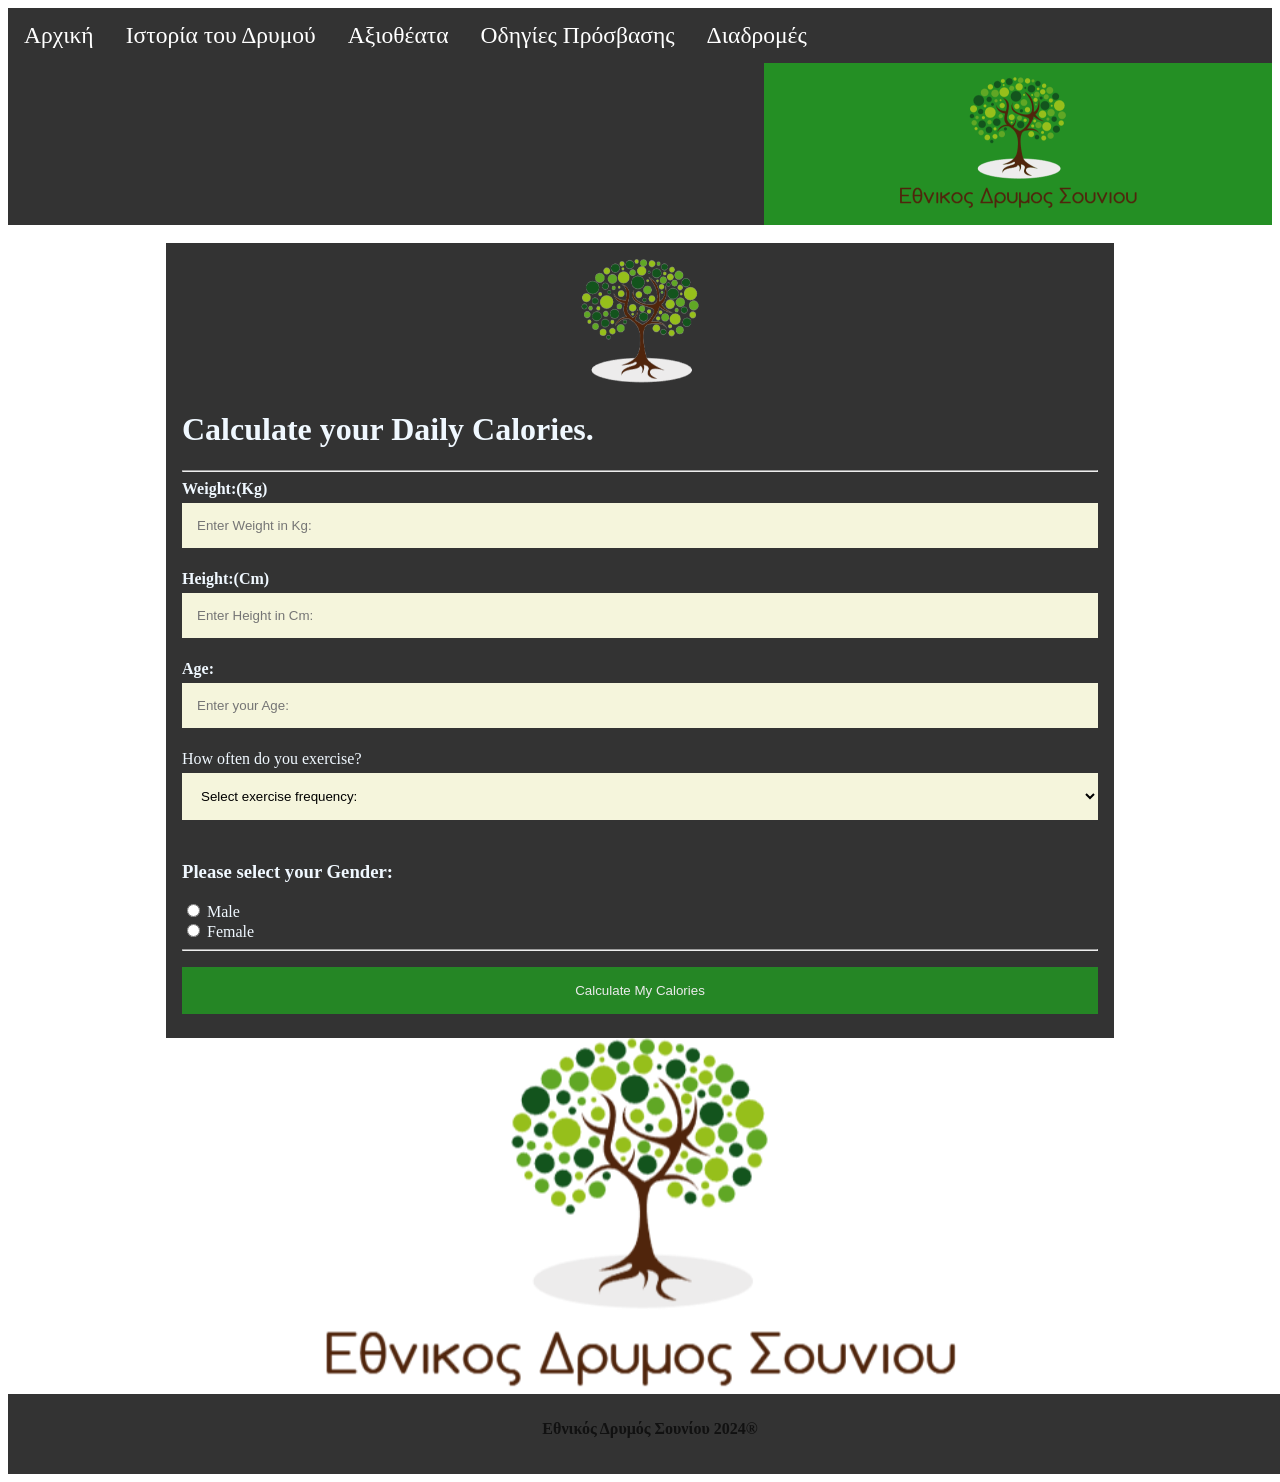
==== acess.html @ db8ca945 "Initial commit" ====
<!DOCTYPE html>
<html lang="en">

<head>
  <script src="calculate.js"></script>
  <script src="menu.js"></script>
  <link rel="icon" type="image/x-icon" href="pics/avocado.png">
  <link rel="stylesheet" href="styles/acess.css">
  <meta charset="UTF-8">
  <link rel="stylesheet" href="https://cdnjs.cloudflare.com/ajax/libs/font-awesome/4.7.0/css/font-awesome.min.css">
  <meta name="viewport" content="width=device-width, initial-scale=1.0">
  <title>Calculate Calories | YourNutritionist</title>
</head>

<body>
  <div class="topnav" id="myTopnav">
    <ul class="nav-links">
        <li><a class="active2" href="index.html">Αρχική</a></li>
        <li><a href="history.html">Ιστορία του Δρυμού</a></li>
        <li><a href="attractions.html">Αξιοθέατα</a></li>
        <li><a href="acess.html">Οδηγίες Πρόσβασης</a></li>
        <li><a href="paths.html"> Διαδρομές</a></li>
        <li style="float:right"><a class="active" href="index.html"> <img class="logo2" src="pics/logo.png"></a>
        </li>
        <li class="icon">
            <a onclick="myFunction()">
            <i class="fa fa-bars"></i>
            </a>
        </li>
    </ul>
</div>
  <br>

  <form id="calculationForm">
    <div class="container">
      <img src="pics/avocado.png">
      <h1>Calculate your Daily Calories.</h1>
      <hr>

      <label for="weight"><b>Weight:(Kg)</b></label>
      <input type="number" placeholder="Enter Weight in Kg:" name="weightData" id="weight" required>

      <label for="height"><b>Height:(Cm)</b></label>
      <input type="number" placeholder="Enter Height in Cm:" name="heightData" id="height" required>

      <label for="age"><b>Age:</b></label>
      <input type="number" placeholder="Enter your Age:" name="ageData" id="age" required>

      <label for="exercise">How often do you exercise?</label>
      <select id="exerciseId" name="exercise" required>
        <option value="" disabled selected>Select exercise frequency:</option>
        <option value="never">Never(0-1 days a week)</option>
        <option value="rarely">Rarely(1-2 days a week)</option>
        <option value="sometimes">Sometimes(3-4 days a week)</option>
        <option value="often">Often(5-6 days a week)</option>
        <option value="everyDay">Every Day(7 days a week)</option>
      </select>

      <h3>Please select your Gender:</h3>
      <input type="radio" id="maleId" name="gender" value="male">
      <label for="maleId">Male</label><br>

      <input type="radio" id="femaleId" name="gender" value="female">
      <label for="femaleId">Female</label><br>
      <div id="userInput"></div>
      <hr>

      <button onclick="return showInput()" class="registerbtn">Calculate My Calories</button>
    </div>
  </form>

  <img class="logo2" src="pics/logo.png">



  <footer>
    <p><b>Εθνικός Δρυμός Σουνίου 2024® </b><br></p>
  </footer>
</body>

</html>
---- styles/acess.css ----
@import url("responsive.css");

body {
    background-color: white;
    color: aliceblue;
}

p{
  color: #111;
}

ul > li {
  font-size:calc(0.9vw + 0.9vh);
}

.logo{
  padding-left: 10px;
  width: 50px;
  height: 4%;
}

select{
  box-sizing: border-box;
  width: 100%;
  padding: 15px;
  margin: 5px 0 22px 0;
  display: inline-block;
  border: none;
  background: beige;
}

ul {
    list-style-type: none;
    margin: 0;
    padding: 0;
    overflow: hidden;
    background-color: #333;
    
  }
        
  li {float: left;}
        
  li a {
    display: block;
    color: white;
    text-align: center;
    padding: 14px 16px;
    text-decoration: none;
    font-size:larger;
  }
        
        li a:hover:not(.active) {
          background-color: #248f24;
        }
        
  .active {
    background-color: #248f24;
    color: white;
  }

  
  /* Add padding to containers */
  .container {
    box-sizing: border-box;
    margin: auto;
    width: 75%;
    padding: 16px;
    background-color: #333;
  }
  
  /* Full-width input fields */
  input[type=number]{
    box-sizing: border-box;
    width: 100%;
    padding: 15px;
    margin: 5px 0 22px 0;
    display: inline-block;
    border: none;
    background: beige;
  }
  
  input[type=number]:focus{
    box-sizing: border-box;
    width: 100%;
    background-color: #ddd;
    outline: none;
  }

    /* Set a style for the submit button */
    .registerbtn {
        box-sizing: border-box;
        width: 95%;
        background-color: #248f24;
        color: white;
        padding: 16px 20px;
        margin: 8px 0;
        border: none;
        cursor: pointer;
        width: 100%;
        opacity: 0.9;
      }
      
      .registerbtn:hover {
        box-sizing: border-box;
        width: 100%;
        opacity: 1;
      }

      .logo{
        padding-left: 10px;
      }

      img{
        display: block;
        margin-left: auto;
        margin-right: auto;
        width: 33%;
      }

      footer {
        display: block;
        width: 100%;
        height: 60px;
        background-color: #333;
        color: white;
        text-align: center;
        padding: 10px;
      }

.logo2{
  width: 50%;
} 
  
.container > img{
  width: 10vw;
}
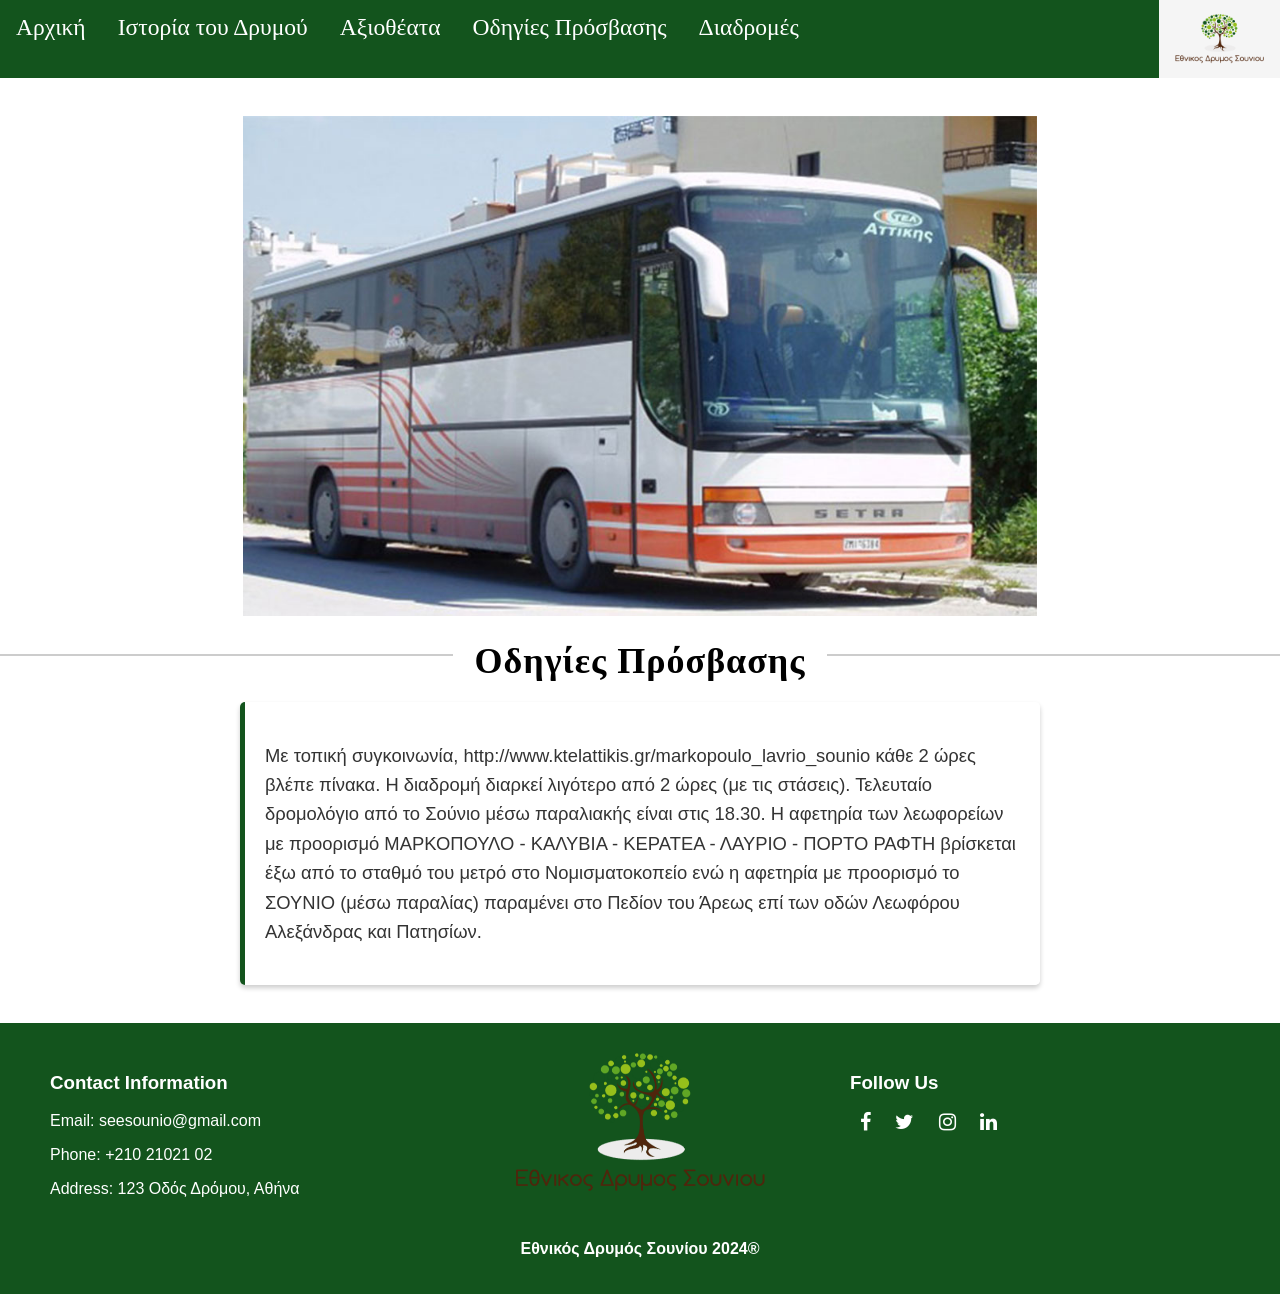
==== commit 969791da: "Final update?" ====
--- a/acess.html
+++ b/acess.html
@@ -30,52 +30,47 @@
     </ul>
 </div>
   <br>
-
-  <form id="calculationForm">
-    <div class="container">
-      <img src="pics/avocado.png">
-      <h1>Calculate your Daily Calories.</h1>
-      <hr>
-
-      <label for="weight"><b>Weight:(Kg)</b></label>
-      <input type="number" placeholder="Enter Weight in Kg:" name="weightData" id="weight" required>
-
-      <label for="height"><b>Height:(Cm)</b></label>
-      <input type="number" placeholder="Enter Height in Cm:" name="heightData" id="height" required>
-
-      <label for="age"><b>Age:</b></label>
-      <input type="number" placeholder="Enter your Age:" name="ageData" id="age" required>
-
-      <label for="exercise">How often do you exercise?</label>
-      <select id="exerciseId" name="exercise" required>
-        <option value="" disabled selected>Select exercise frequency:</option>
-        <option value="never">Never(0-1 days a week)</option>
-        <option value="rarely">Rarely(1-2 days a week)</option>
-        <option value="sometimes">Sometimes(3-4 days a week)</option>
-        <option value="often">Often(5-6 days a week)</option>
-        <option value="everyDay">Every Day(7 days a week)</option>
-      </select>
-
-      <h3>Please select your Gender:</h3>
-      <input type="radio" id="maleId" name="gender" value="male">
-      <label for="maleId">Male</label><br>
-
-      <input type="radio" id="femaleId" name="gender" value="female">
-      <label for="femaleId">Female</label><br>
-      <div id="userInput"></div>
-      <hr>
-
-      <button onclick="return showInput()" class="registerbtn">Calculate My Calories</button>
-    </div>
-  </form>
-
-  <img class="logo2" src="pics/logo.png">
+  <img class="centerImage" src="pics/KTEL.jpg"></a>
+  <div class="artTitle">
+      <h1>Οδηγίες Πρόσβασης</h1>
+  </div>
+  <div class="articleTextBox">
+      <p>
+        Με τοπική συγκοινωνία, http://www.ktelattikis.gr/markopoulo_lavrio_sounio 
+        κάθε 2 ώρες βλέπε πίνακα. Η διαδρομή διαρκεί λιγότερο από 2 ώρες 
+        (με τις στάσεις). Τελευταίο δρομολόγιο από το Σούνιο μέσω παραλιακής είναι 
+        στις 18.30. Η αφετηρία των λεωφορείων με προορισμό 
+        ΜΑΡΚΟΠΟΥΛΟ - ΚΑΛΥΒΙΑ - ΚΕΡΑΤΕΑ - ΛΑΥΡΙΟ - ΠΟΡΤΟ ΡΑΦΤΗ βρίσκεται 
+        έξω από το σταθμό του μετρό στο Νομισματοκοπείο ενώ η αφετηρία με προορισμό 
+        το ΣΟΥΝΙΟ (μέσω παραλίας) παραμένει στο Πεδίον του Άρεως επί των οδών 
+        Λεωφόρου Αλεξάνδρας και Πατησίων.
+      </p>
+  </div>
 
 
 
+  <br>
   <footer>
+    <div class="footer-container">
+        <div class="footer-column contact-info">
+            <h3>Contact Information</h3>
+            <p>Email: seesounio@gmail.com</p>
+            <p>Phone: +210 21021 02</p>
+            <p>Address: 123 Οδός Δρόμου, Αθήνα</p>
+        </div>
+        <div class="footer-column footer-logo">
+            <img src="pics/logo.png" alt="Website Logo">
+        </div>
+        <div class="footer-column social-media">
+            <h3>Follow Us</h3>
+            <a href="https://www.facebook.com" target="_blank" class="fa fa-facebook"></a>
+            <a href="https://www.twitter.com" target="_blank" class="fa fa-twitter"></a>
+            <a href="https://www.instagram.com" target="_blank" class="fa fa-instagram"></a>
+            <a href="https://www.linkedin.com" target="_blank" class="fa fa-linkedin"></a>
+        </div>
+    </div>
     <p><b>Εθνικός Δρυμός Σουνίου 2024® </b><br></p>
-  </footer>
+</footer>
 </body>
 
 </html>
--- a/styles/acess.css
+++ b/styles/acess.css
@@ -1,136 +1,154 @@
 @import url("responsive.css");
 
-body {
-    background-color: white;
-    color: aliceblue;
+* {
+  box-sizing: border-box;
 }
 
-p{
-  color: #111;
+body {
+    margin: 0;
+    padding: 0;
+    font-family: Baskerville, "Baskerville Old Face", "Hoefler Text", Garamond, "Times New Roman", serif;
 }
+
+h1 {
+  text-align: center;
+}
+
+img{display: block;
+    max-width: 100%;
+    margin-left: auto;
+    margin-right: auto;}
 
 ul > li {
   font-size:calc(0.9vw + 0.9vh);
 }
 
-.logo{
-  padding-left: 10px;
-  width: 50px;
-  height: 4%;
+ul {
+  list-style-type: none;
+  margin: 0;
+  padding: 0;
+  overflow: hidden;
+  background-color: #13541d;
+  
 }
 
-select{
-  box-sizing: border-box;
-  width: 100%;
-  padding: 15px;
-  margin: 5px 0 22px 0;
-  display: inline-block;
-  border: none;
-  background: beige;
+  
+li {float: left;}
+      
+li a {
+  display: block;
+  color: white;
+  text-align: center;
+  padding: 14px 16px;
+  text-decoration: none;
+  font-size: larger;
+}
+      
+li a:hover:not(.active) {
+  background-color: #b2b2b2;
+}
+      
+.active {
+  color: white;
+  background-color:whitesmoke;
 }
 
-ul {
-    list-style-type: none;
-    margin: 0;
-    padding: 0;
-    overflow: hidden;
-    background-color: #333;
-    
-  }
-        
-  li {float: left;}
-        
-  li a {
-    display: block;
-    color: white;
-    text-align: center;
-    padding: 14px 16px;
-    text-decoration: none;
-    font-size:larger;
-  }
-        
-        li a:hover:not(.active) {
-          background-color: #248f24;
-        }
-        
-  .active {
-    background-color: #248f24;
-    color: white;
-  }
-
-  
-  /* Add padding to containers */
-  .container {
-    box-sizing: border-box;
-    margin: auto;
-    width: 75%;
-    padding: 16px;
-    background-color: #333;
-  }
-  
-  /* Full-width input fields */
-  input[type=number]{
-    box-sizing: border-box;
-    width: 100%;
-    padding: 15px;
-    margin: 5px 0 22px 0;
-    display: inline-block;
-    border: none;
-    background: beige;
-  }
-  
-  input[type=number]:focus{
-    box-sizing: border-box;
-    width: 100%;
-    background-color: #ddd;
-    outline: none;
-  }
-
-    /* Set a style for the submit button */
-    .registerbtn {
-        box-sizing: border-box;
-        width: 95%;
-        background-color: #248f24;
-        color: white;
-        padding: 16px 20px;
-        margin: 8px 0;
-        border: none;
-        cursor: pointer;
-        width: 100%;
-        opacity: 0.9;
-      }
-      
-      .registerbtn:hover {
-        box-sizing: border-box;
-        width: 100%;
-        opacity: 1;
-      }
-
-      .logo{
-        padding-left: 10px;
-      }
-
-      img{
-        display: block;
-        margin-left: auto;
-        margin-right: auto;
-        width: 33%;
-      }
-
-      footer {
-        display: block;
-        width: 100%;
-        height: 60px;
-        background-color: #333;
-        color: white;
-        text-align: center;
-        padding: 10px;
-      }
 
 .logo2{
-  width: 50%;
-} 
-  
-.container > img{
-  width: 10vw;
-}+  width:auto;
+  height: 5%;
+  max-height: 50px;
+}
+
+.centerImage {
+  height: 500px;
+  width: auto;
+  margin-top:  20px;
+}
+
+.artTitle h1 {
+  text-align:center;
+  font-size:36px; letter-spacing:1px;
+  display: grid;
+  grid-template-columns: 1fr auto 1fr;
+  grid-template-rows: 16px 0;
+  grid-gap: 22px;
+}
+
+.artTitle h1:after,.artTitle h1:before {
+  content: " ";
+  display: block;
+  border-bottom: 2px solid #ccc;
+ 
+}
+
+.articleTextBox {
+  margin: 20px;
+  padding: 20px;
+  background-color: rgba(255, 255, 255, 0.9); /* 90% opacity */
+  border-left: 5px solid #13541d;
+  border-radius: 5px;
+  box-shadow: 0 3px 5px rgba(0, 0, 0, 0.2);
+  max-width: 800px;
+  margin-left: auto;
+  margin-right: auto;
+  font-size: 1.15rem;
+  line-height: 1.6;
+  font-family: 'Roboto', sans-serif;
+  color: #333;
+}
+
+/* General Footer Styles */
+footer {
+  background-color: #13541d;
+  color: white;
+  text-align: center;
+  padding: 20px;
+  font-family: 'Arial', sans-serif;
+}
+
+.footer-container {
+  display: flex;
+  justify-content: space-between;
+  flex-wrap: wrap;
+  max-width: 1200px;
+  margin: 0 auto;
+}
+
+.footer-column {
+  flex: 1;
+  margin: 10px;
+  min-width: 200px;
+}
+
+.contact-info, .social-media {
+  text-align: left;
+}
+
+.footer-logo img {
+  max-width: 250px;
+}
+
+.social-media a {
+  color: white;
+  margin: 0 10px;
+  text-decoration: none;
+  font-size: 20px;
+}
+
+.social-media a:hover {
+  color: #b2b2b2;
+}
+
+@media screen and (max-width: 600px) {
+  .footer-container {
+    flex-direction: column;
+    text-align: center;
+  }
+  .footer-column {
+    margin: 10px 0;
+  }
+}
+
+
+
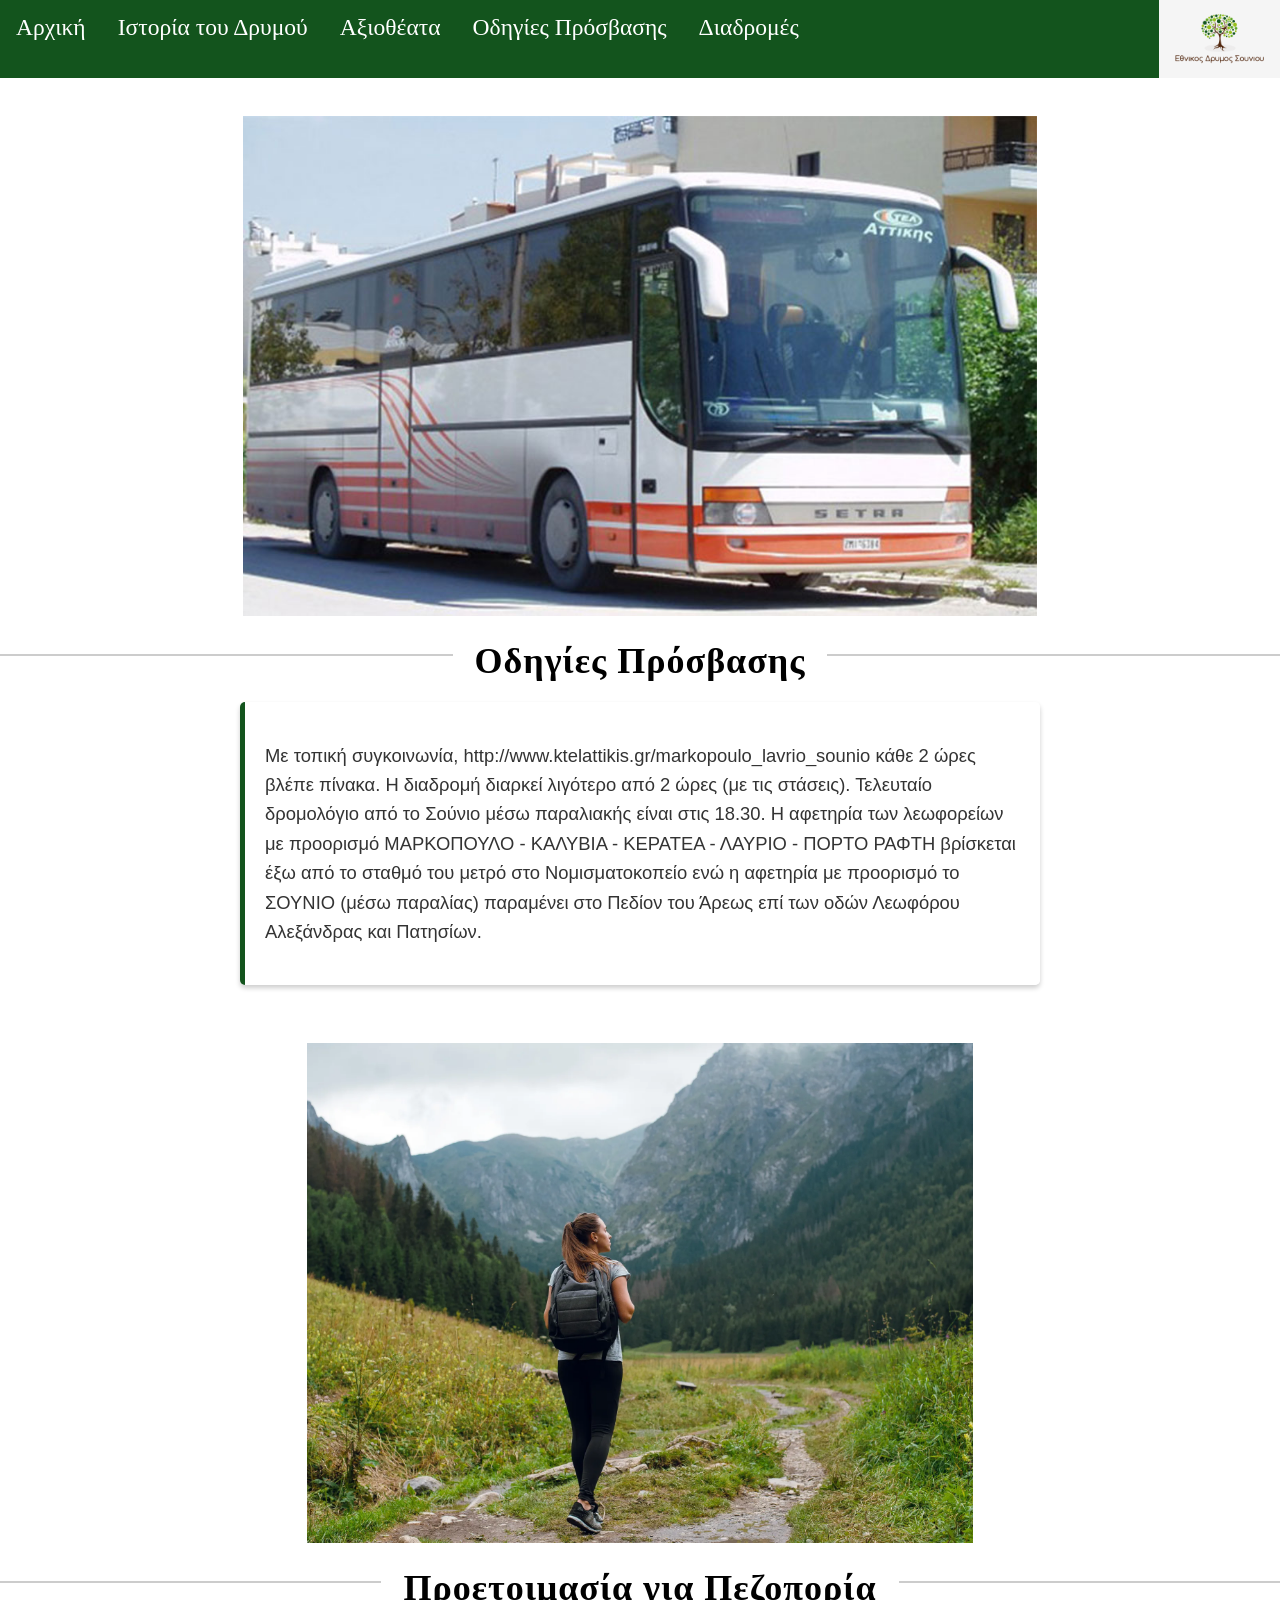
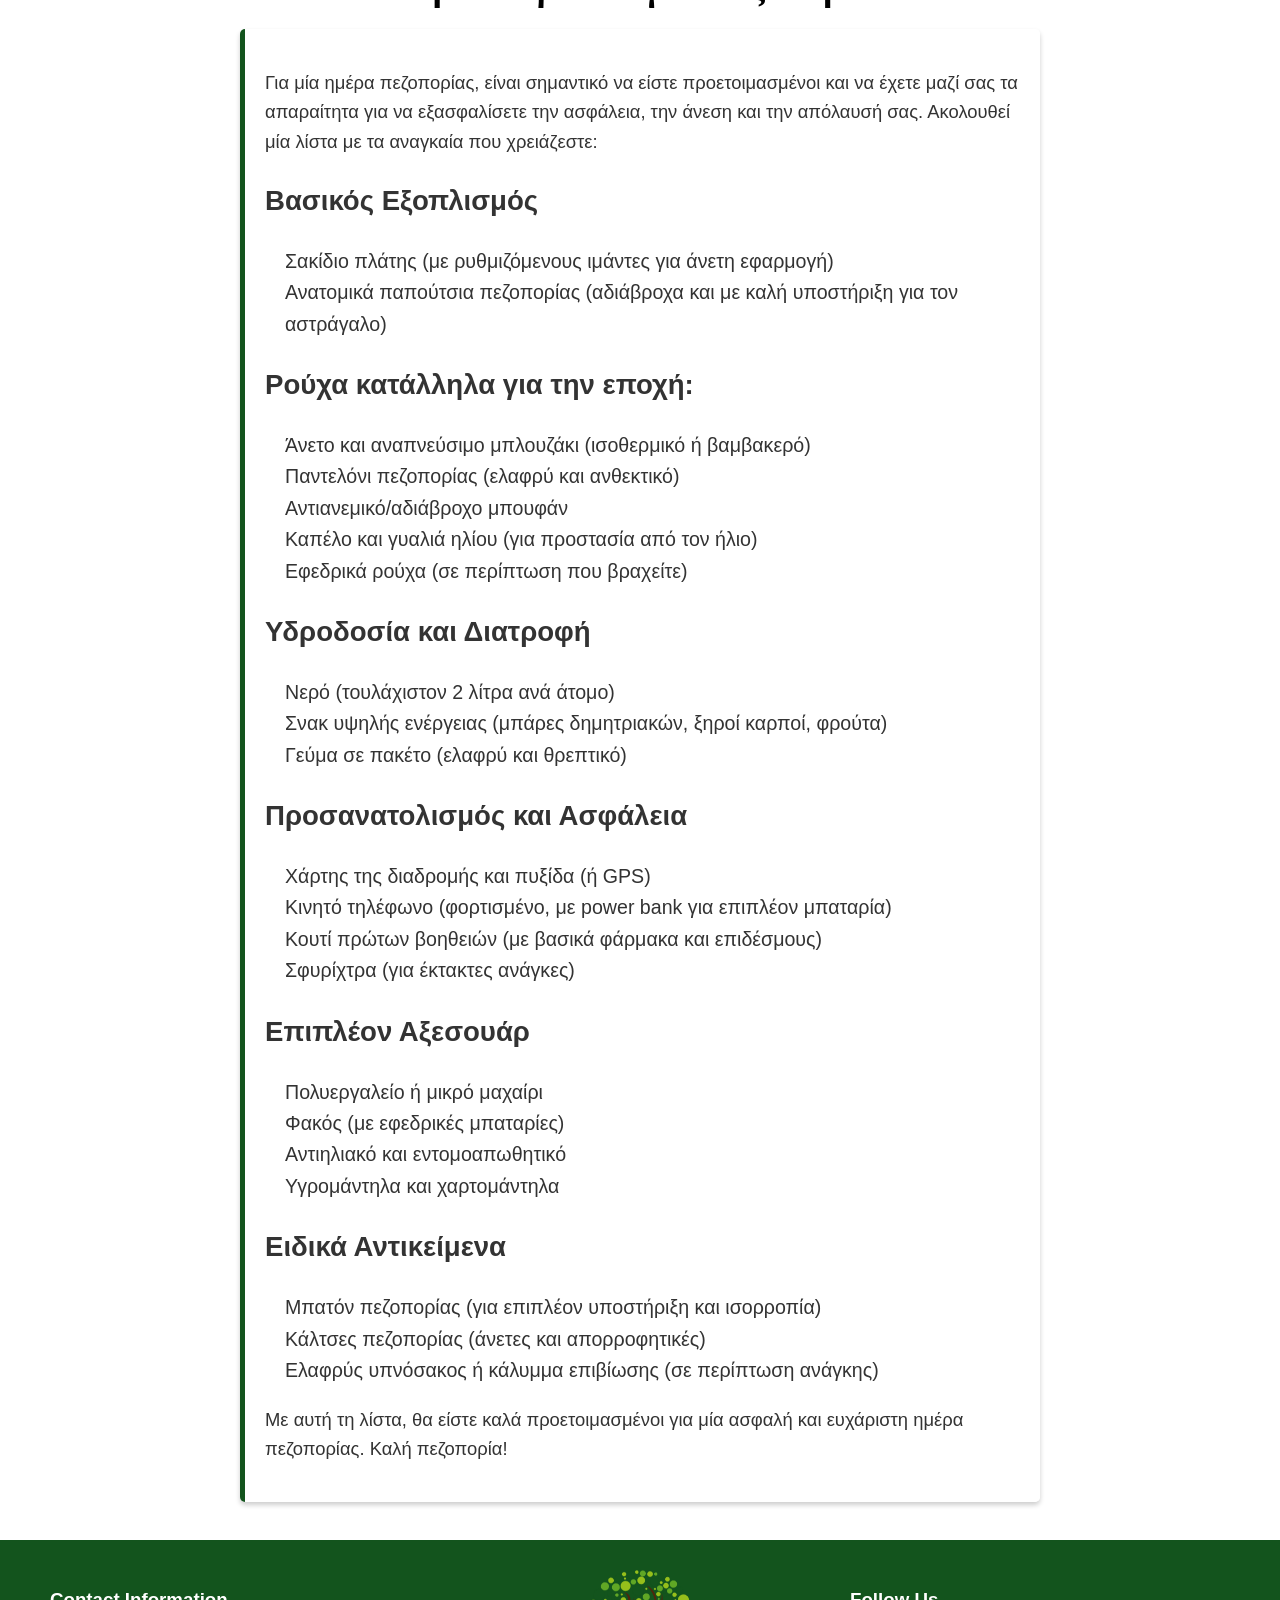
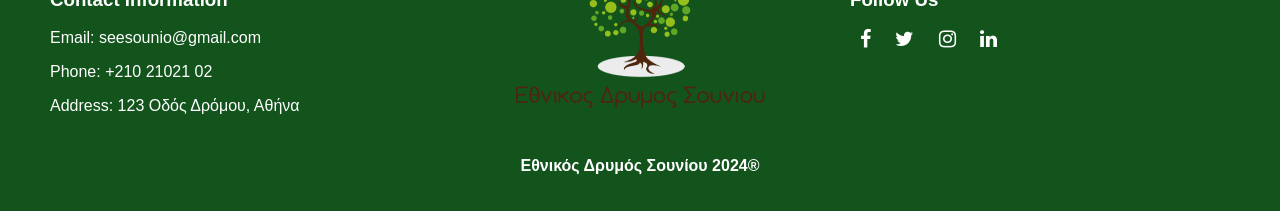
==== commit ead3f62d: "its never over" ====
--- a/acess.html
+++ b/acess.html
@@ -2,7 +2,6 @@
 <html lang="en">
 
 <head>
-  <script src="calculate.js"></script>
   <script src="menu.js"></script>
   <link rel="icon" type="image/x-icon" href="pics/avocado.png">
   <link rel="stylesheet" href="styles/acess.css">
@@ -47,6 +46,63 @@
       </p>
   </div>
 
+  <br>
+
+  <img class="centerImage" src="pics/essentials.png"></a>
+  <div class="artTitle">
+      <h1>Προετοιμασία για Πεζοπορία</h1>
+  </div>
+  <div class="articleTextBox">
+    <p>Για μία ημέρα πεζοπορίας, είναι σημαντικό να είστε προετοιμασμένοι και να έχετε μαζί σας τα απαραίτητα για να εξασφαλίσετε την ασφάλεια, την άνεση και την απόλαυσή σας. Ακολουθεί μία λίστα με τα αναγκαία που χρειάζεστε:</p>
+
+    <h2>Βασικός Εξοπλισμός</h2>
+    <ul>
+        <li>Σακίδιο πλάτης (με ρυθμιζόμενους ιμάντες για άνετη εφαρμογή)</li>
+        <li>Ανατομικά παπούτσια πεζοπορίας (αδιάβροχα και με καλή υποστήριξη για τον αστράγαλο)</li>
+    </ul>
+
+    <h2>Ρούχα κατάλληλα για την εποχή:</h2>
+    <ul>
+        <li>Άνετο και αναπνεύσιμο μπλουζάκι (ισοθερμικό ή βαμβακερό)</li>
+        <li>Παντελόνι πεζοπορίας (ελαφρύ και ανθεκτικό)</li>
+        <li>Αντιανεμικό/αδιάβροχο μπουφάν</li>
+        <li>Καπέλο και γυαλιά ηλίου (για προστασία από τον ήλιο)</li>
+        <li>Εφεδρικά ρούχα (σε περίπτωση που βραχείτε)</li>
+    </ul>
+
+    <h2>Υδροδοσία και Διατροφή</h2>
+    <ul>
+        <li>Νερό (τουλάχιστον 2 λίτρα ανά άτομο)</li>
+        <li>Σνακ υψηλής ενέργειας (μπάρες δημητριακών, ξηροί καρποί, φρούτα)</li>
+        <li>Γεύμα σε πακέτο (ελαφρύ και θρεπτικό)</li>
+    </ul>
+
+    <h2>Προσανατολισμός και Ασφάλεια</h2>
+    <ul>
+        <li>Χάρτης της διαδρομής και πυξίδα (ή GPS)</li>
+        <li>Κινητό τηλέφωνο (φορτισμένο, με power bank για επιπλέον μπαταρία)</li>
+        <li>Κουτί πρώτων βοηθειών (με βασικά φάρμακα και επιδέσμους)</li>
+        <li>Σφυρίχτρα (για έκτακτες ανάγκες)</li>
+    </ul>
+
+    <h2>Επιπλέον Αξεσουάρ</h2>
+    <ul>
+        <li>Πολυεργαλείο ή μικρό μαχαίρι</li>
+        <li>Φακός (με εφεδρικές μπαταρίες)</li>
+        <li>Αντιηλιακό και εντομοαπωθητικό</li>
+        <li>Υγρομάντηλα και χαρτομάντηλα</li>
+    </ul>
+
+    <h2>Ειδικά Αντικείμενα</h2>
+    <ul>
+        <li>Μπατόν πεζοπορίας (για επιπλέον υποστήριξη και ισορροπία)</li>
+        <li>Κάλτσες πεζοπορίας (άνετες και απορροφητικές)</li>
+        <li>Ελαφρύς υπνόσακος ή κάλυμμα επιβίωσης (σε περίπτωση ανάγκης)</li>
+    </ul>
+
+    <p>Με αυτή τη λίστα, θα είστε καλά προετοιμασμένοι για μία ασφαλή και ευχάριστη ημέρα πεζοπορίας. Καλή πεζοπορία!</p>
+  </div>
+
 
 
   <br>
--- a/styles/acess.css
+++ b/styles/acess.css
@@ -151,4 +151,13 @@
 }
 
 
+.articleTextBox ul {
+  list-style-type: disc;
+  margin-left: 20px;
+  background-color: white;
+}
 
+.articleTextBox li {
+  float: none;
+  display: list-item;
+}
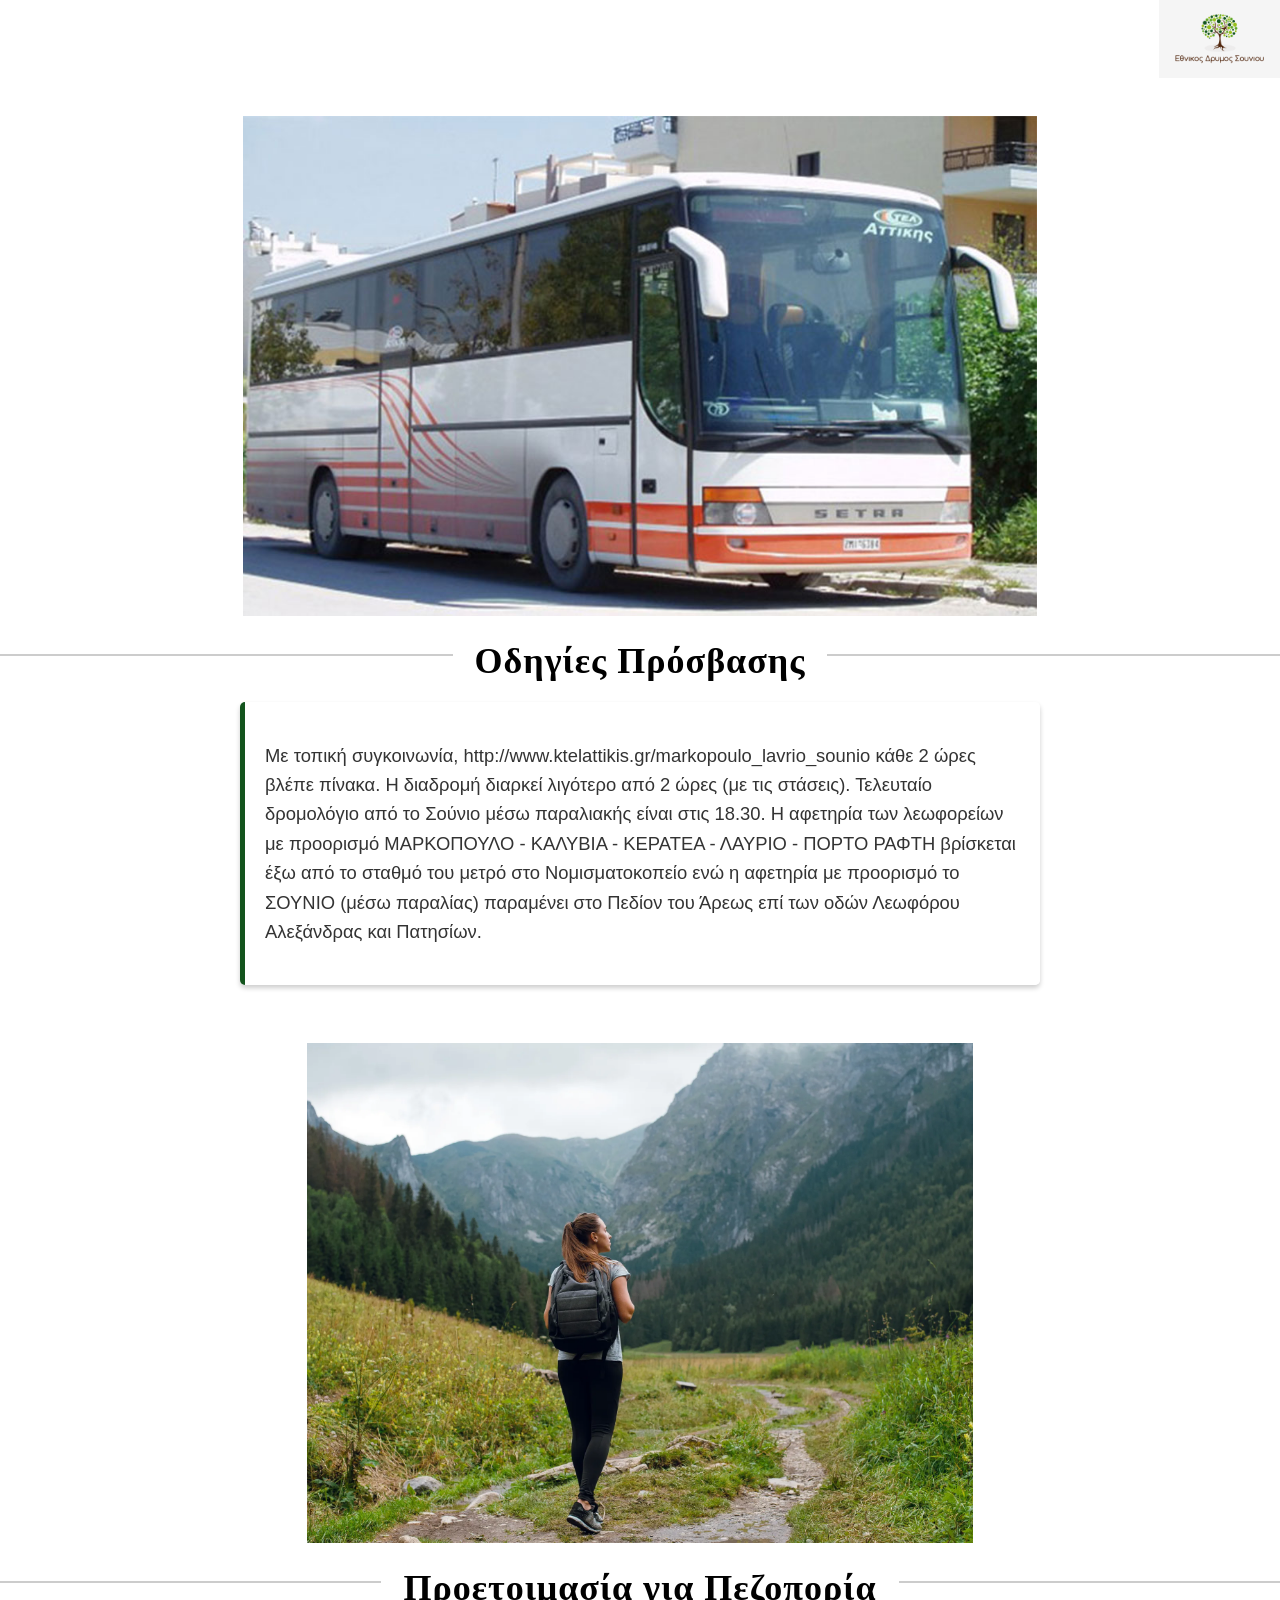
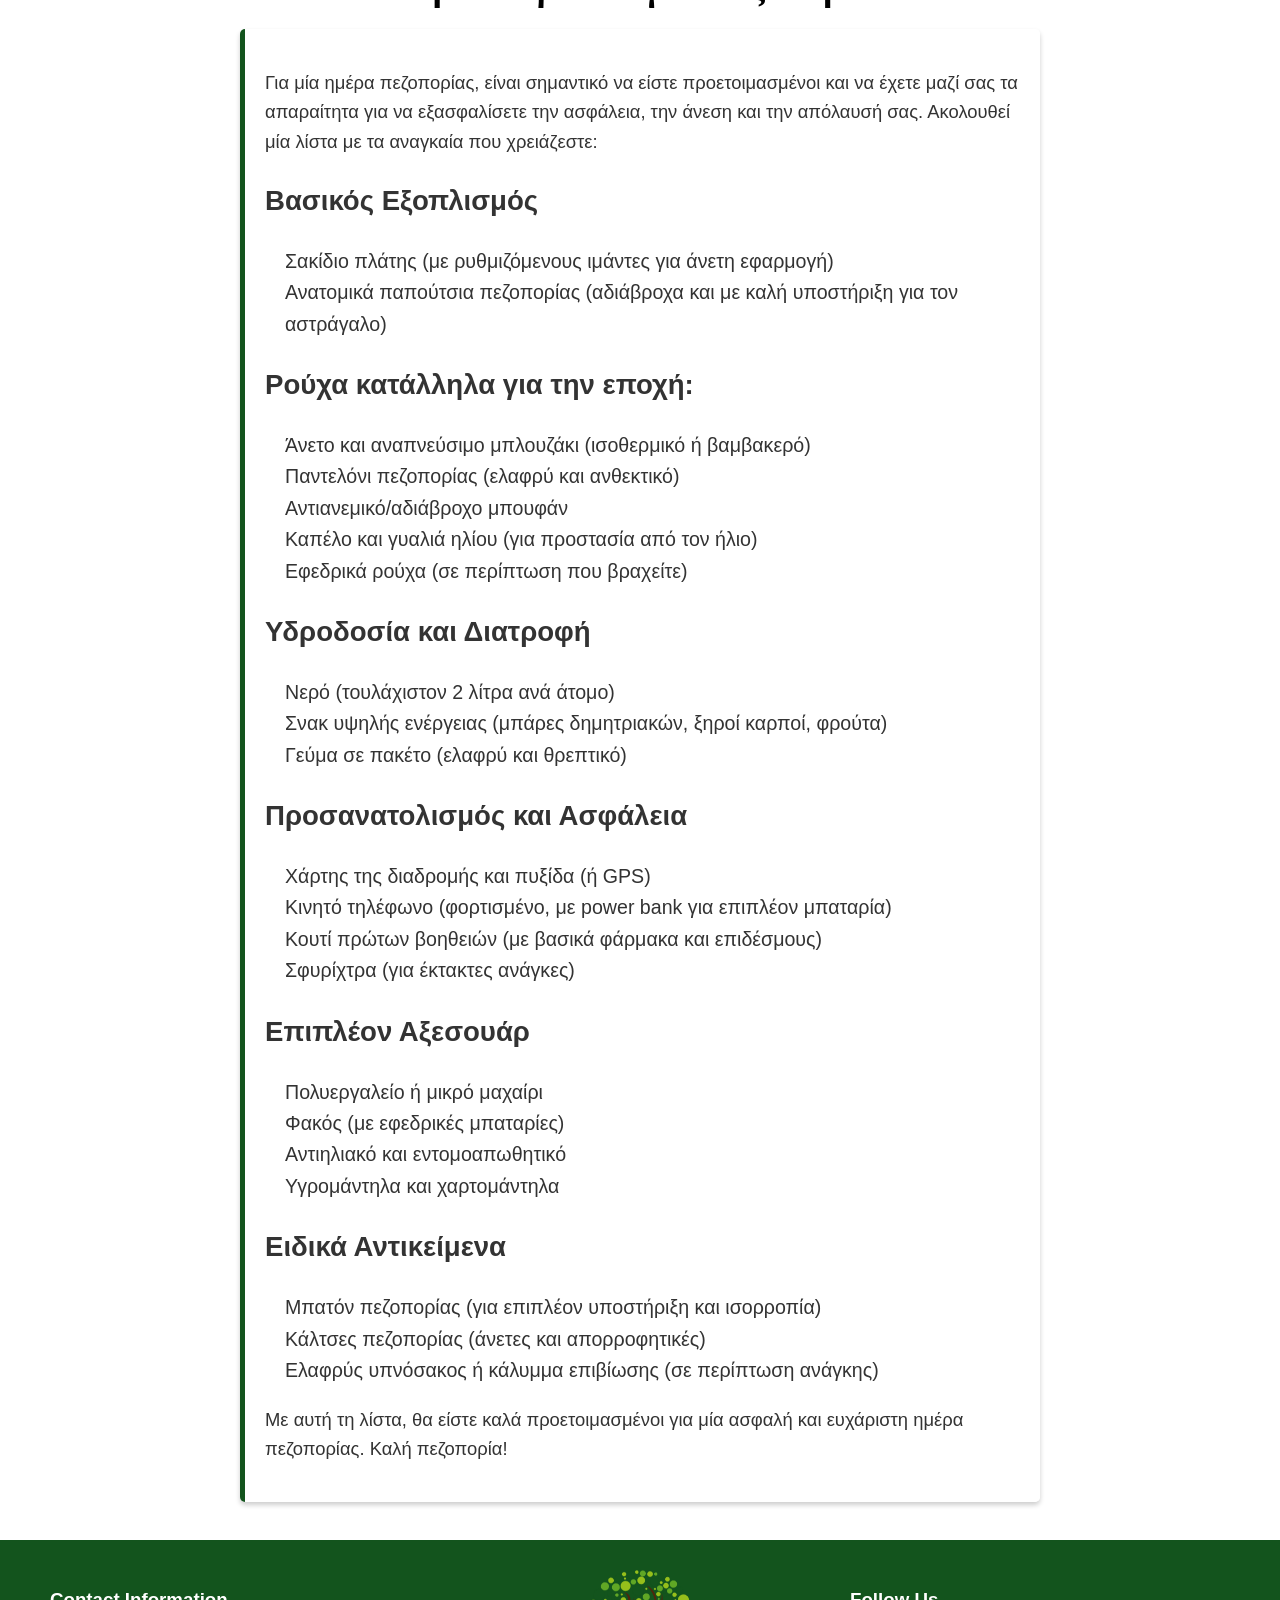
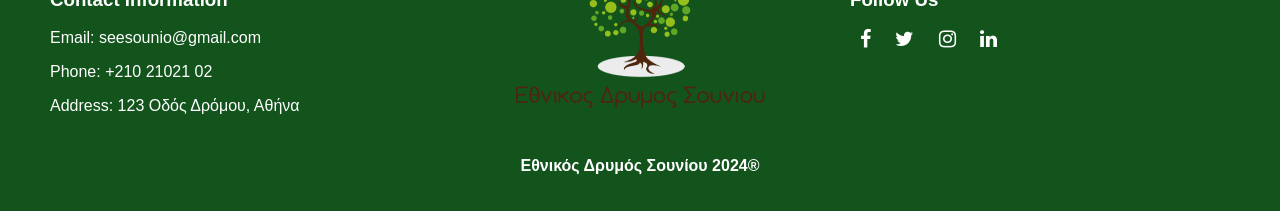
==== commit 4636d60a: "add monument icon" ====
--- a/acess.html
+++ b/acess.html
@@ -8,7 +8,7 @@
   <meta charset="UTF-8">
   <link rel="stylesheet" href="https://cdnjs.cloudflare.com/ajax/libs/font-awesome/4.7.0/css/font-awesome.min.css">
   <meta name="viewport" content="width=device-width, initial-scale=1.0">
-  <title>Calculate Calories | YourNutritionist</title>
+  <title>Οδηγίες Πρόσβασης</title>
 </head>
 
 <body>
--- a/styles/acess.css
+++ b/styles/acess.css
@@ -28,7 +28,6 @@
   margin: 0;
   padding: 0;
   overflow: hidden;
-  background-color: #13541d;
   
 }
 
@@ -160,4 +159,5 @@
 .articleTextBox li {
   float: none;
   display: list-item;
+  background-color: white;
 }
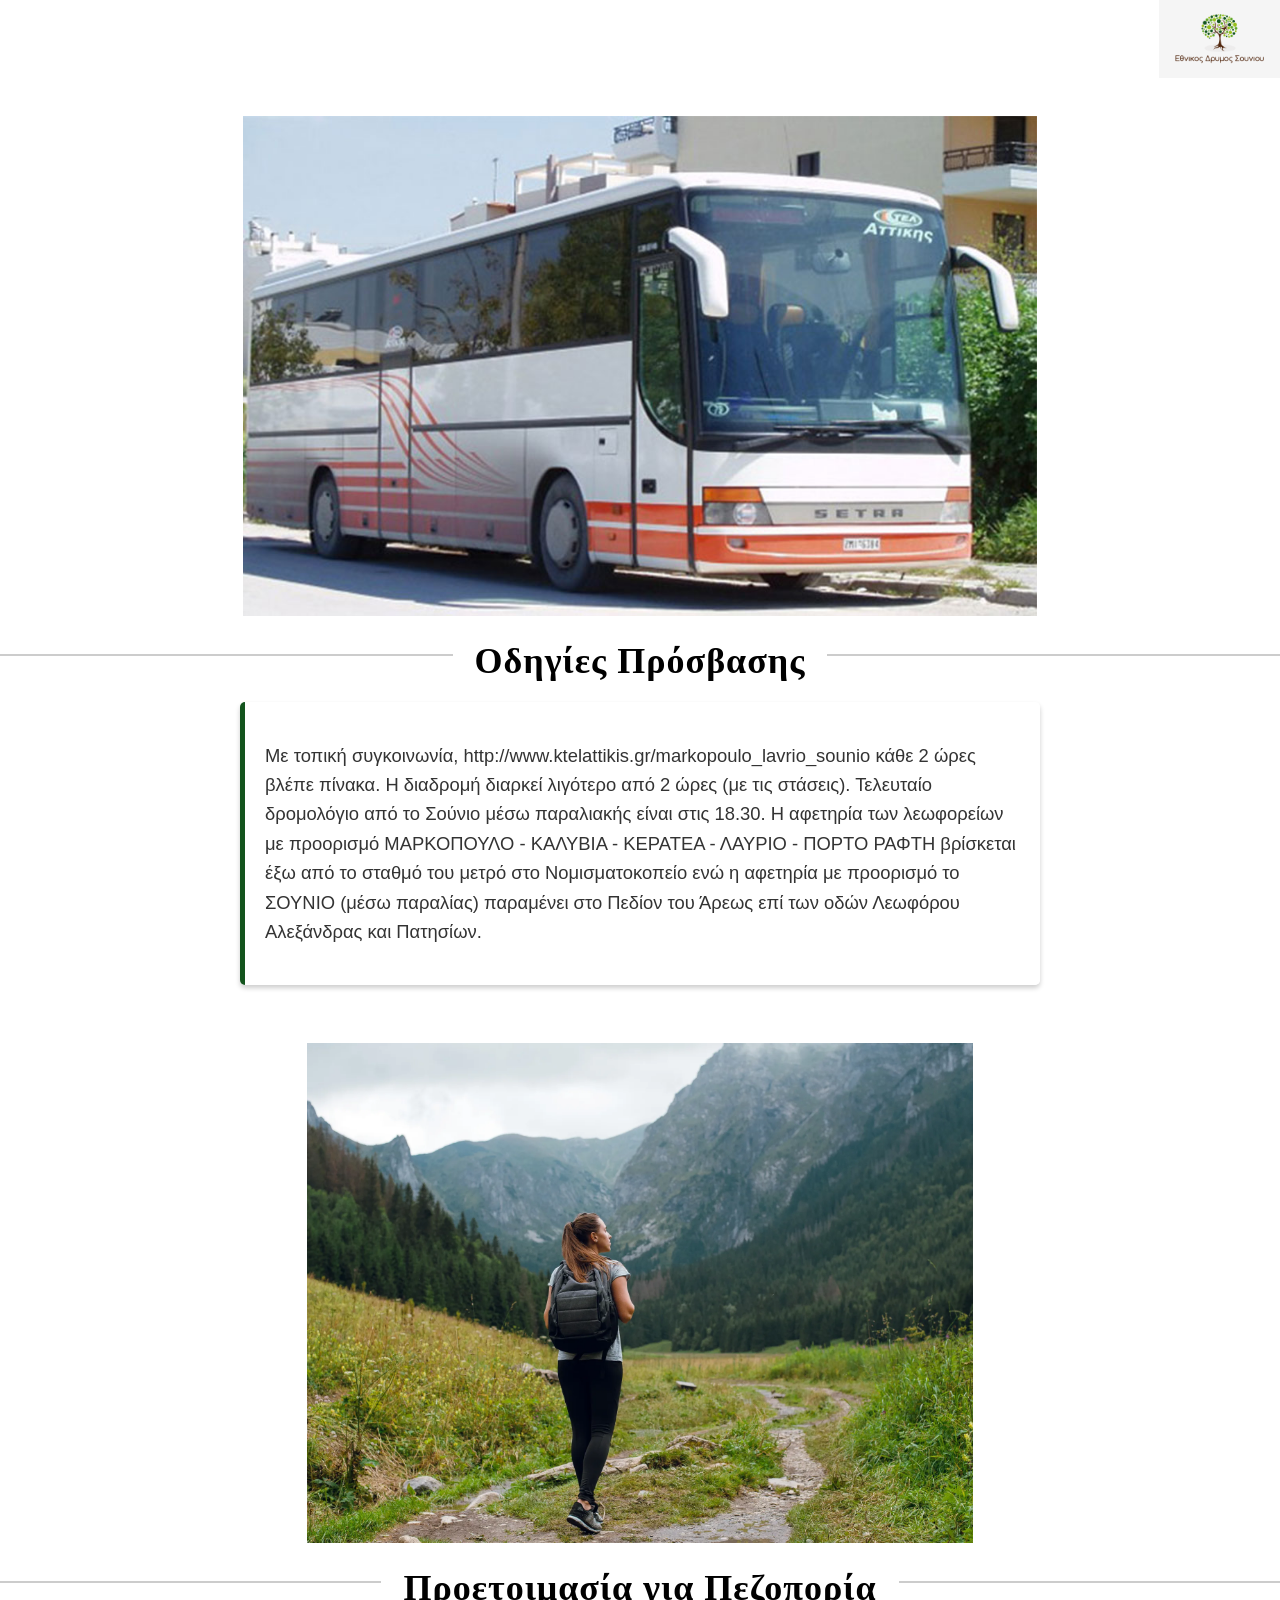
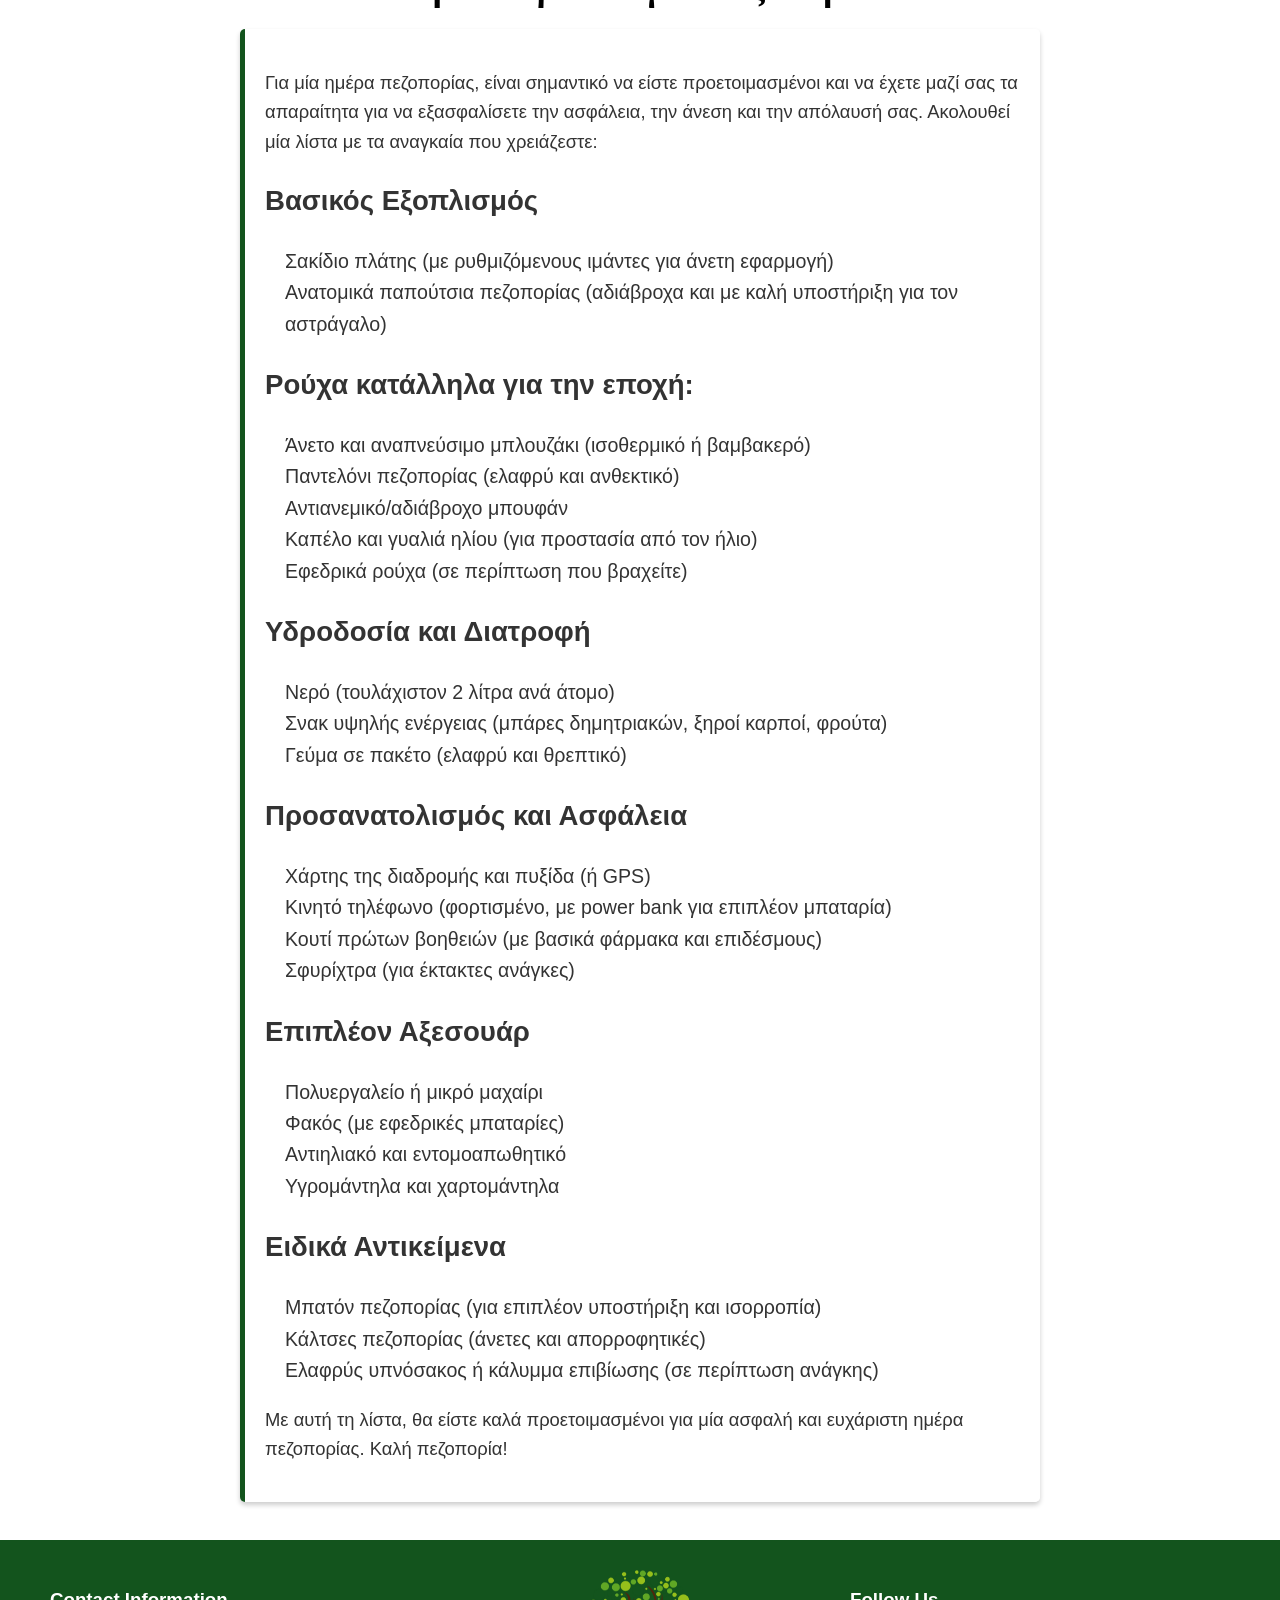
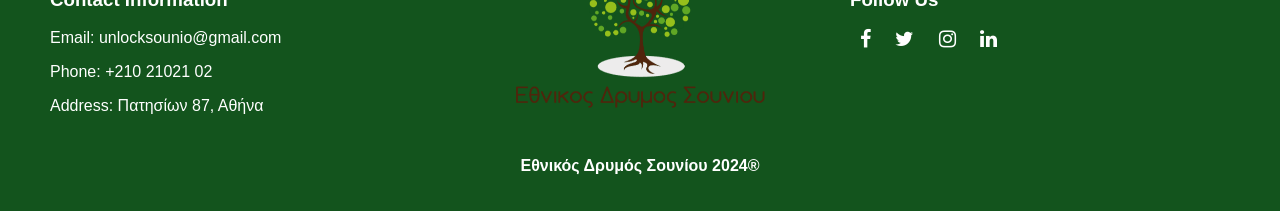
==== commit 3ce0de50: "update name and address" ====
--- a/acess.html
+++ b/acess.html
@@ -110,9 +110,9 @@
     <div class="footer-container">
         <div class="footer-column contact-info">
             <h3>Contact Information</h3>
-            <p>Email: seesounio@gmail.com</p>
+            <p>Email: unlocksounio@gmail.com</p>
             <p>Phone: +210 21021 02</p>
-            <p>Address: 123 Οδός Δρόμου, Αθήνα</p>
+            <p>Address: Πατησίων 87, Αθήνα</p>
         </div>
         <div class="footer-column footer-logo">
             <img src="pics/logo.png" alt="Website Logo">
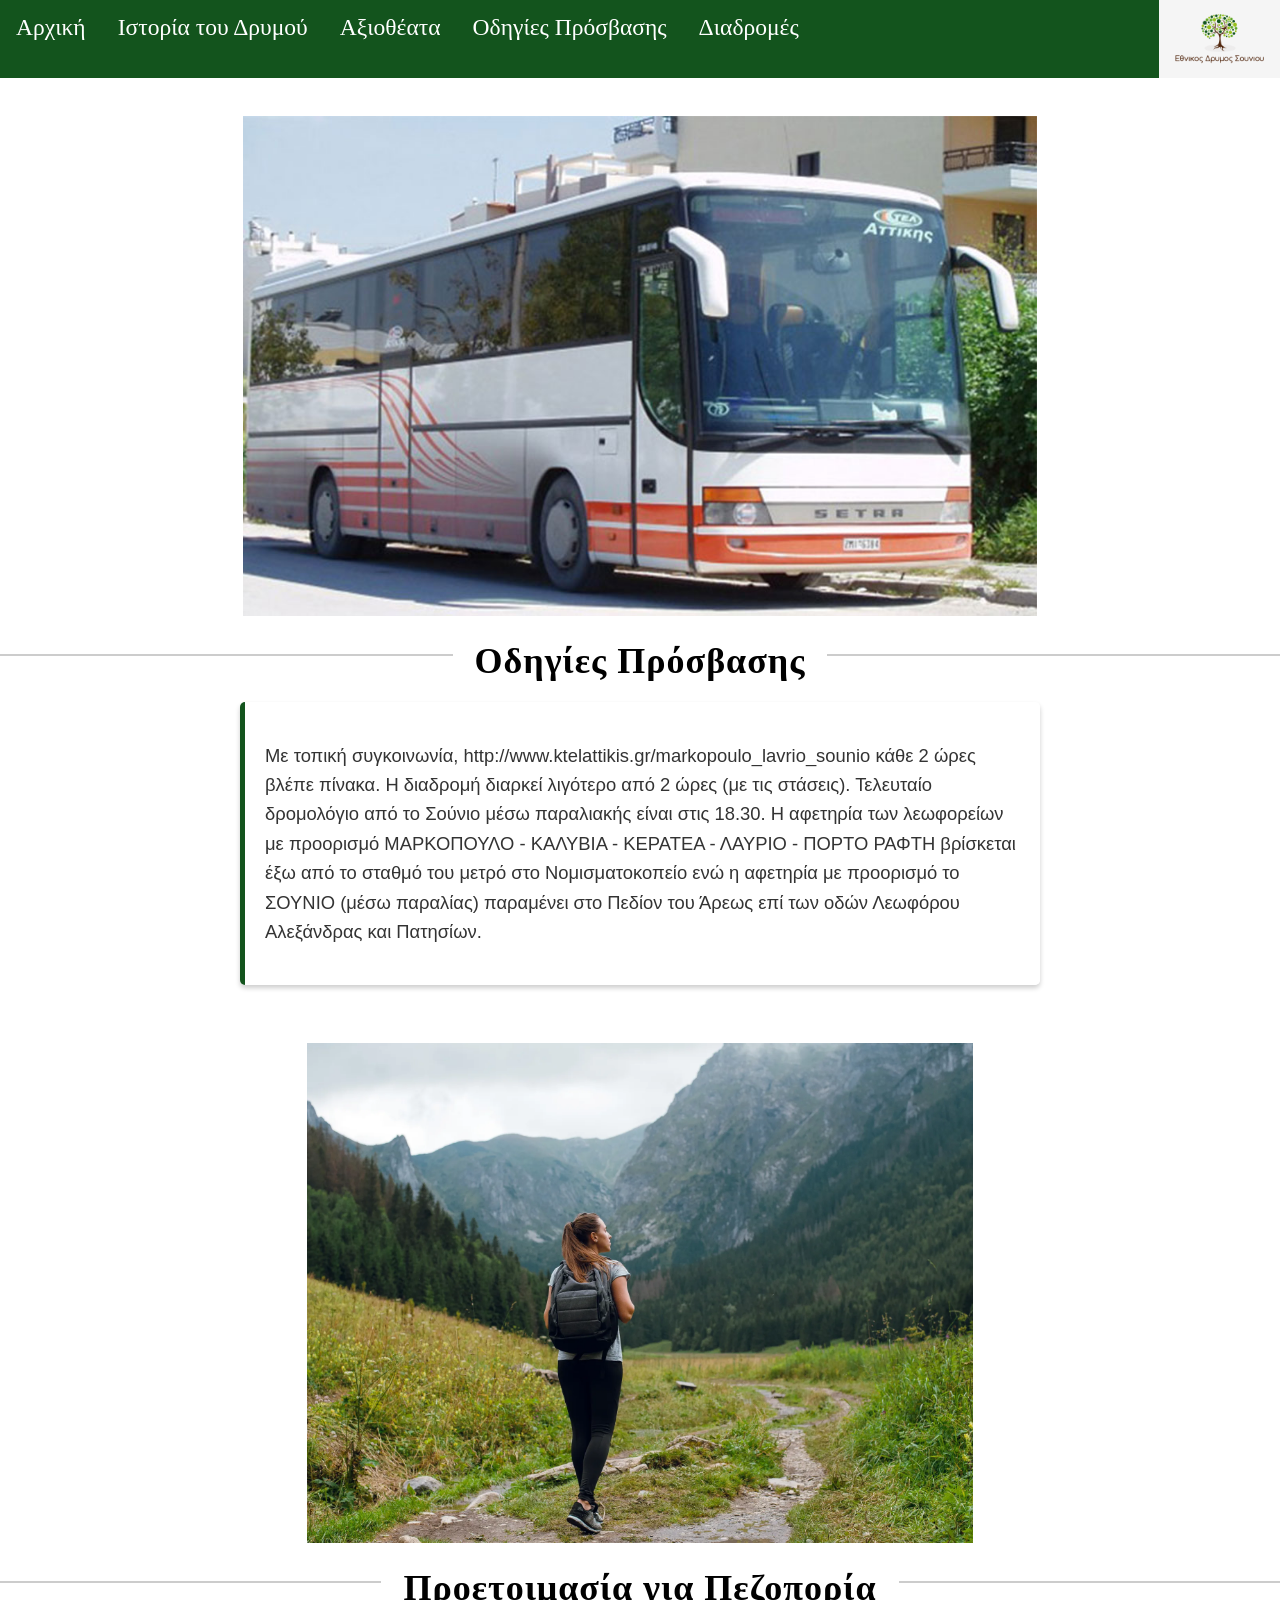
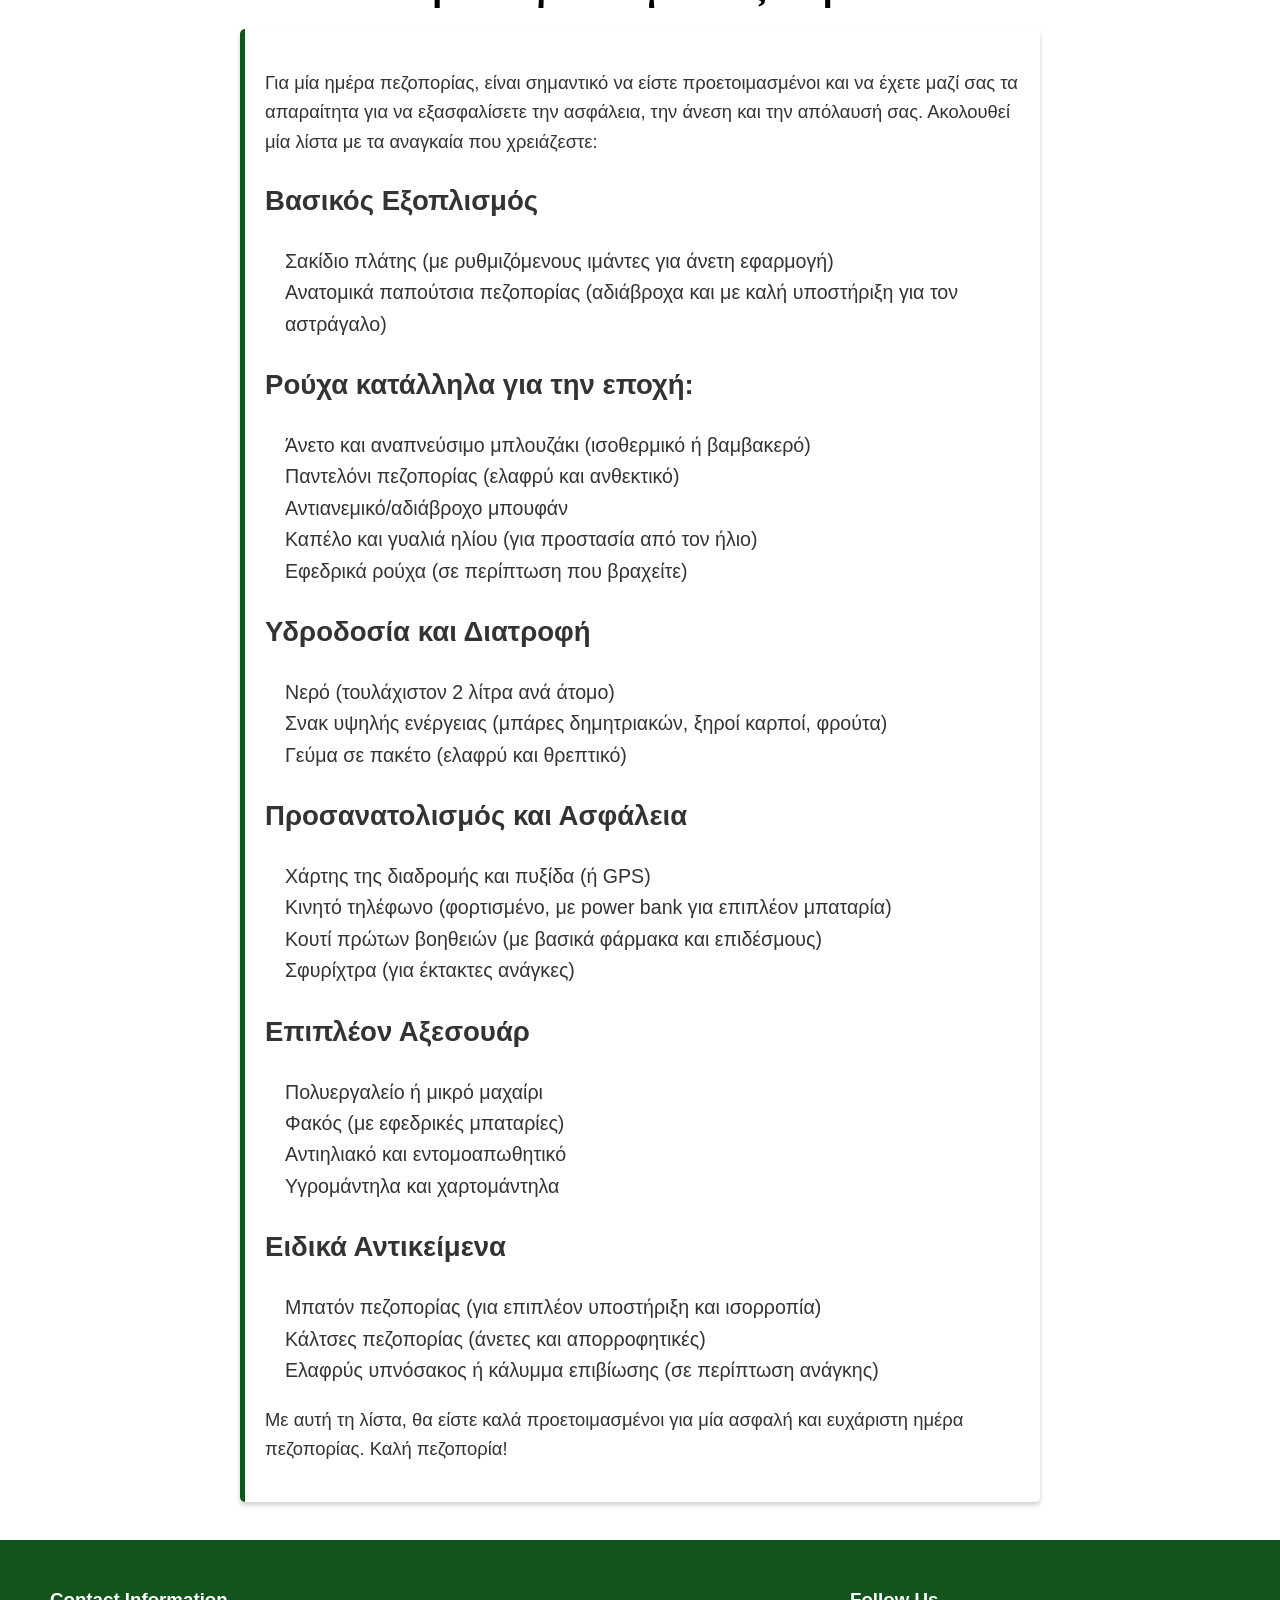
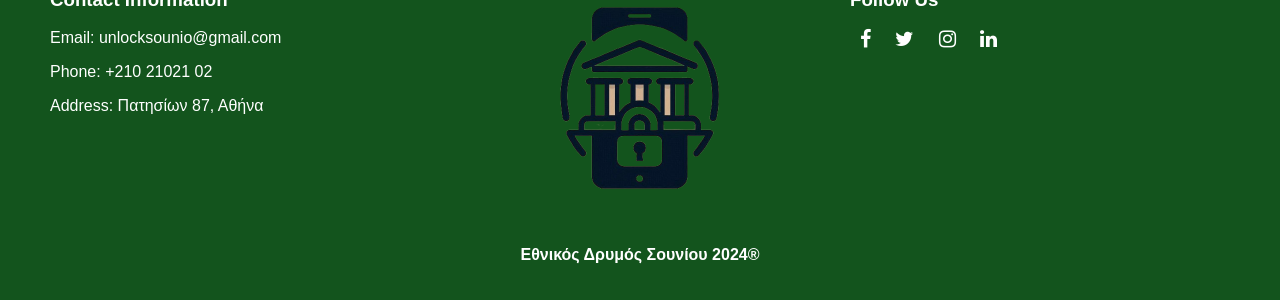
==== commit 6e93c525: "finished (lmao) paths" ====
--- a/acess.html
+++ b/acess.html
@@ -115,7 +115,7 @@
             <p>Address: Πατησίων 87, Αθήνα</p>
         </div>
         <div class="footer-column footer-logo">
-            <img src="pics/logo.png" alt="Website Logo">
+            <img src="pics/logolock-removebg.png" alt="Website Logo">
         </div>
         <div class="footer-column social-media">
             <h3>Follow Us</h3>
--- a/styles/acess.css
+++ b/styles/acess.css
@@ -28,6 +28,7 @@
   margin: 0;
   padding: 0;
   overflow: hidden;
+  background-color: #13541d;
   
 }
 
